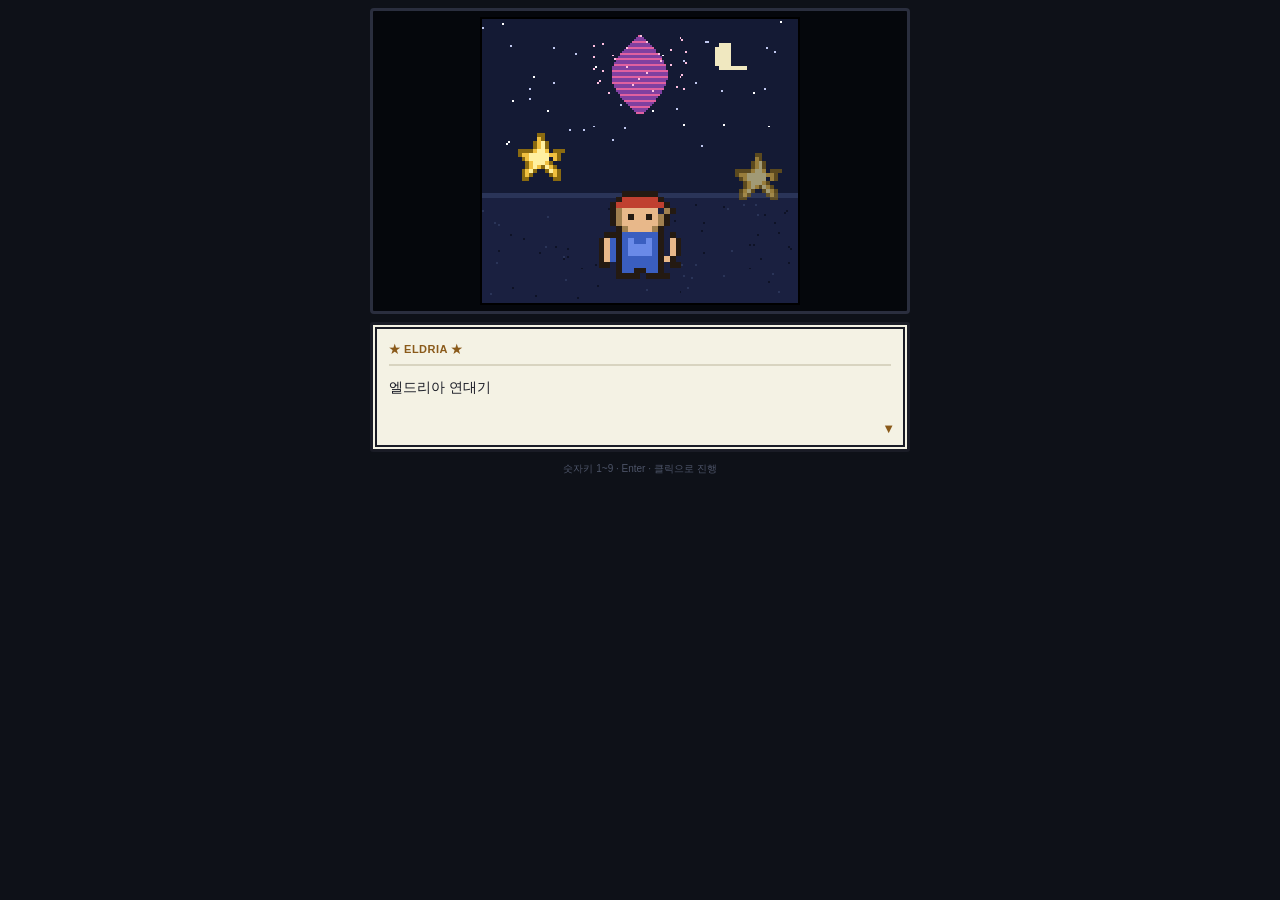
==== game/index.html @ 082b451c "도트 판타지 RPG「엘드리아 연대기」 추가 선택지(1,2,3)로 진행하는 성장형 텍스트 RPG를 game/ 아래에 추가했습니다. 기존 index.html(찬양 콘티 앱)은 건드리지" ====
<!DOCTYPE html>
<html lang="ko">
<head>
<meta charset="utf-8">
<meta name="viewport" content="width=device-width, initial-scale=1, viewport-fit=cover">
<meta name="theme-color" content="#0e1118">
<meta name="apple-mobile-web-app-capable" content="yes">
<meta name="apple-mobile-web-app-title" content="엘드리아">
<title>엘드리아 연대기</title>
<link rel="stylesheet" href="css/game.css">
</head>
<body>

<div id="app">

  <!-- 도트 화면 -->
  <div id="screen">
    <canvas id="cv"></canvas>
  </div>

  <!-- 상태창 -->
  <div id="hud"></div>

  <!-- 대사창 -->
  <div id="msgbox">
    <div id="boxTitle"></div>
    <div id="msg"></div>
    <div id="cont">▼</div>
  </div>

  <!-- 선택지 -->
  <div id="choices"></div>

  <div id="hint">숫자키 1~9 · Enter · 클릭으로 진행</div>
</div>

<!-- 이름 입력 -->
<div id="overlay">
  <div class="modal">
    <h2>이름을 정해 주세요</h2>
    <p>이 아이가 앞으로 불릴 이름입니다.</p>
    <input id="nameInput" maxlength="8" placeholder="예: 하준" autocomplete="off">
    <button id="nameOk">이 이름으로 시작</button>
  </div>
</div>

<script src="js/sprites.js"></script>
<script src="js/pixel.js"></script>
<script src="js/scene.js"></script>
<script src="js/data/items.js"></script>
<script src="js/data/skills.js"></script>
<script src="js/data/jobs.js"></script>
<script src="js/data/world.js"></script>
<script src="js/data/events.js"></script>
<script src="js/game.js"></script>
<script src="js/ui.js"></script>
<script>
  RPG.Pixel.init(document.getElementById('cv'));
  RPG.Scene.init();
  RPG.UI.init();
</script>
</body>
</html>
---- game/css/game.css ----
/* ===========================================================
   game.css — 게임보이 컬러 감성의 UI
   =========================================================== */

:root {
  --bg:      #0e1118;
  --panel:   #f4f2e4;
  --ink:     #1a1c26;
  --line:    #2a2e3e;
  --accent:  #e8b23c;
  --accent2: #6ad0f0;
  --dim:     #6b7186;
}

* { box-sizing: border-box; -webkit-tap-highlight-color: transparent; }

html, body {
  margin: 0; padding: 0;
  background: var(--bg);
  color: #e8e8f0;
  font-family: 'Galmuri11', 'DungGeunMo', 'Apple SD Gothic Neo', 'Malgun Gothic', 'Nanum Gothic', sans-serif;
  overscroll-behavior: none;
}

#app {
  max-width: 560px;
  margin: 0 auto;
  padding: 8px 10px 18px;
  min-height: 100vh;
  display: flex;
  flex-direction: column;
  gap: 8px;
}

/* ---------- 도트 화면 ---------- */
#screen {
  display: flex;
  justify-content: center;
  background: #05070c;
  border: 3px solid var(--line);
  border-radius: 4px;
  padding: 6px;
}

#cv {
  image-rendering: pixelated;
  image-rendering: -moz-crisp-edges;
  image-rendering: crisp-edges;
  display: block;
  border: 2px solid #000;
}

/* ---------- HUD ---------- */
#hud {
  background: #171b26;
  border: 2px solid var(--line);
  border-radius: 4px;
  padding: 7px 10px;
  font-size: 12px;
}
#hud:empty { display: none; }

.hrow {
  display: flex; align-items: baseline; gap: 8px;
  margin-bottom: 6px; flex-wrap: wrap;
}
.hname  { font-size: 14px; font-weight: 700; color: #fff; }
.hjob   { color: var(--accent2); font-size: 11px; }
.hlv    { color: var(--accent); font-weight: 700; }
.hgold  { margin-left: auto; color: var(--accent); }
.htitle { margin-top: 5px; font-size: 10px; color: var(--dim); }

.hbars { display: flex; flex-direction: column; gap: 3px; }
.bwrap { display: flex; align-items: center; gap: 6px; font-size: 10px; }
.blab  { width: 26px; color: var(--dim); flex: none; }
.btrack{
  flex: 1; height: 8px; background: #0c0e15;
  border: 1px solid #333a4d; border-radius: 2px; overflow: hidden;
}
.bfill { display: block; height: 100%; transition: width .25s ease; }
.bfill.hp { background: linear-gradient(#7cf07c, #2aa02a); }
.bfill.mp { background: linear-gradient(#7cc8f0, #2a70c0); }
.bfill.ex { background: linear-gradient(#f0d878, #c09020); }
.bnum  { width: 70px; text-align: right; color: #9aa0b4; flex: none; font-size: 10px; }

/* ---------- 대사창 ---------- */
#msgbox {
  background: var(--panel);
  color: var(--ink);
  border: 3px solid var(--ink);
  border-radius: 3px;
  box-shadow: inset 0 0 0 2px var(--panel), inset 0 0 0 4px var(--ink);
  padding: 14px 16px 22px;
  min-height: 118px;
  position: relative;
  cursor: pointer;
  line-height: 1.85;
  font-size: 14px;
}

#boxTitle {
  display: none;
  font-size: 11px;
  font-weight: 700;
  color: #8a5a1a;
  border-bottom: 2px solid #d8d4c0;
  padding-bottom: 5px;
  margin-bottom: 9px;
  letter-spacing: .5px;
}

#msg { white-space: pre-wrap; word-break: keep-all; min-height: 52px; }

#cont {
  position: absolute; right: 12px; bottom: 8px;
  color: #8a5a1a; font-size: 13px;
  animation: blink 1s steps(2) infinite;
}
@keyframes blink { 50% { opacity: 0; } }

/* ---------- 선택지 ---------- */
#choices { display: flex; flex-direction: column; gap: 5px; }
#choices:empty { display: none; }

.ch {
  display: grid;
  grid-template-columns: 26px 1fr;
  grid-template-areas: 'n t' '. s';
  align-items: center;
  gap: 2px 8px;
  width: 100%;
  text-align: left;
  background: #1c2130;
  color: #eef0f8;
  border: 2px solid #39405a;
  border-radius: 4px;
  padding: 9px 11px;
  font: inherit;
  font-size: 13px;
  cursor: pointer;
  transition: background .12s, border-color .12s, transform .06s;
}
.ch:hover:not(.dim) { background: #28304a; border-color: var(--accent); }
.ch:active:not(.dim) { transform: translateY(1px); }
.ch.dim { opacity: .38; cursor: default; }

.ch .num {
  grid-area: n;
  display: grid; place-items: center;
  width: 22px; height: 22px;
  background: var(--accent); color: #1a1c26;
  border-radius: 3px; font-weight: 700; font-size: 12px;
}
.ch.dim .num { background: #4a5068; color: #99a; }
.ch .txt { grid-area: t; font-weight: 600; }
.ch .sub { grid-area: s; font-size: 11px; color: #98a0ba; line-height: 1.5; }

#hint {
  text-align: center; font-size: 10px; color: #4d5468; margin-top: 2px;
}

/* ---------- 이름 입력 ---------- */
#overlay {
  display: none;
  position: fixed; inset: 0;
  background: rgba(4, 6, 12, .88);
  align-items: center; justify-content: center;
  padding: 20px; z-index: 50;
}
.modal {
  background: var(--panel); color: var(--ink);
  border: 3px solid var(--ink);
  box-shadow: inset 0 0 0 2px var(--panel), inset 0 0 0 4px var(--ink);
  border-radius: 3px;
  padding: 22px 20px; width: 100%; max-width: 330px; text-align: center;
}
.modal h2 { margin: 0 0 6px; font-size: 16px; }
.modal p  { margin: 0 0 14px; font-size: 12px; color: #6a6a58; }
#nameInput {
  width: 100%; padding: 11px; font: inherit; font-size: 17px; text-align: center;
  border: 2px solid var(--ink); border-radius: 3px; background: #fff; color: var(--ink);
  margin-bottom: 12px;
}
#nameOk {
  width: 100%; padding: 11px; font: inherit; font-size: 14px; font-weight: 700;
  background: var(--ink); color: var(--panel);
  border: none; border-radius: 3px; cursor: pointer;
}
#nameOk:active { transform: translateY(1px); }

/* ---------- 작은 화면 ---------- */
@media (max-width: 400px) {
  #msgbox { font-size: 13px; padding: 12px 13px 20px; min-height: 106px; }
  .ch { font-size: 12.5px; }
  .bnum { width: 62px; }
}
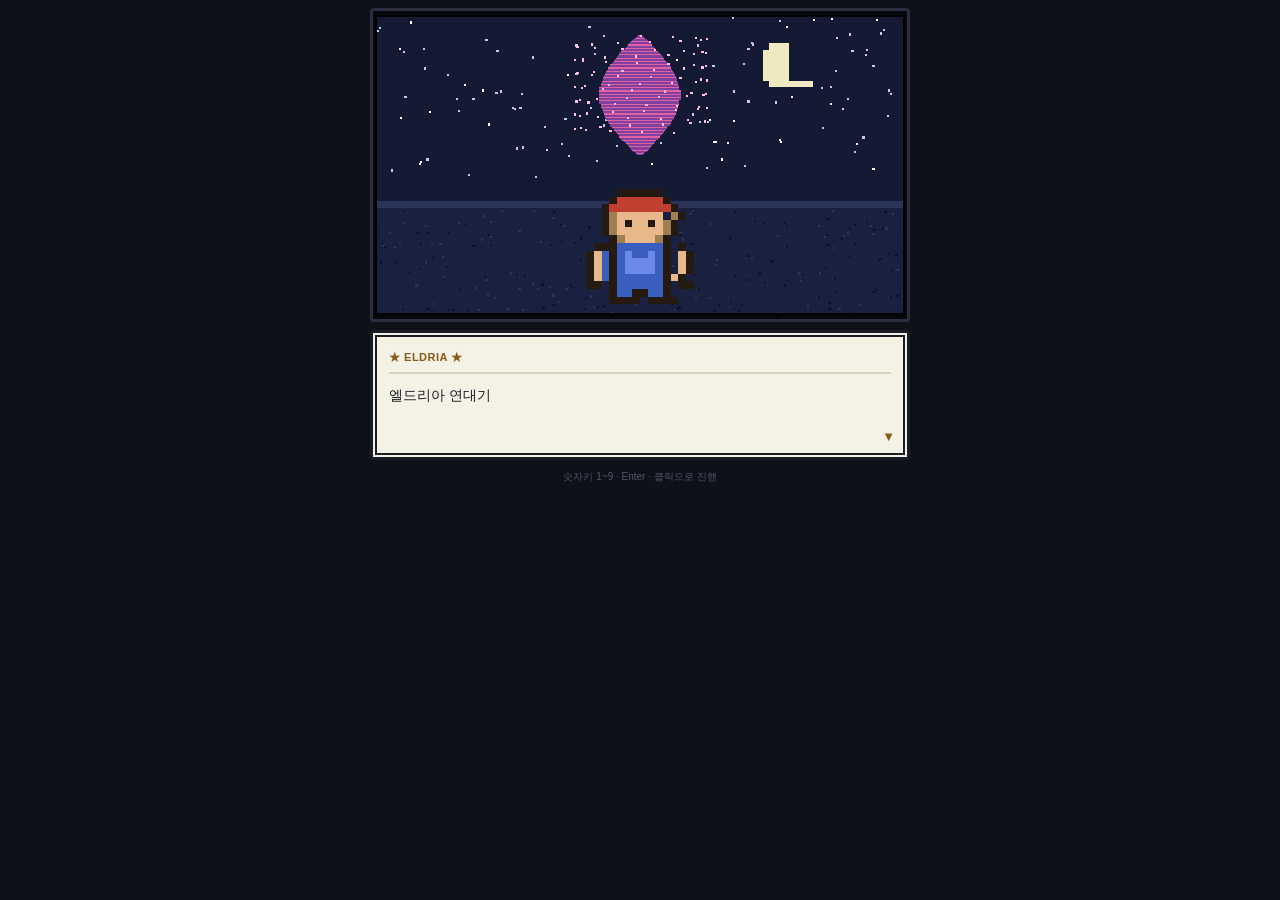
==== commit b9c359d0: "그림 교체 파이프라인 추가 · 해상도 480x270 으로 상향 고퀄리티 도트 그림을 넣을 수 있도록 구조를 바꿨습니다.  ■ 해상도 - 160x144 (게임보이) → 480x270" ====
--- a/game/index.html
+++ b/game/index.html
@@ -44,14 +44,18 @@
   </div>
 </div>
 
+<script src="js/config.js"></script>
 <script src="js/sprites.js"></script>
 <script src="js/pixel.js"></script>
+<script src="js/assets.js"></script>
 <script src="js/scene.js"></script>
 <script src="js/data/items.js"></script>
 <script src="js/data/skills.js"></script>
 <script src="js/data/jobs.js"></script>
+<script src="js/data/growth.js"></script>
 <script src="js/data/world.js"></script>
 <script src="js/data/events.js"></script>
+<script src="js/sync.js"></script>
 <script src="js/game.js"></script>
 <script src="js/ui.js"></script>
 <script>
--- a/game/css/game.css
+++ b/game/css/game.css
@@ -39,15 +39,13 @@
   background: #05070c;
   border: 3px solid var(--line);
   border-radius: 4px;
-  padding: 6px;
+  padding: 4px;
 }
 
 #cv {
-  image-rendering: pixelated;
-  image-rendering: -moz-crisp-edges;
-  image-rendering: crisp-edges;
   display: block;
   border: 2px solid #000;
+  /* 확대/축소에 따라 pixel.js 가 image-rendering 을 직접 정합니다 */
 }
 
 /* ---------- HUD ---------- */
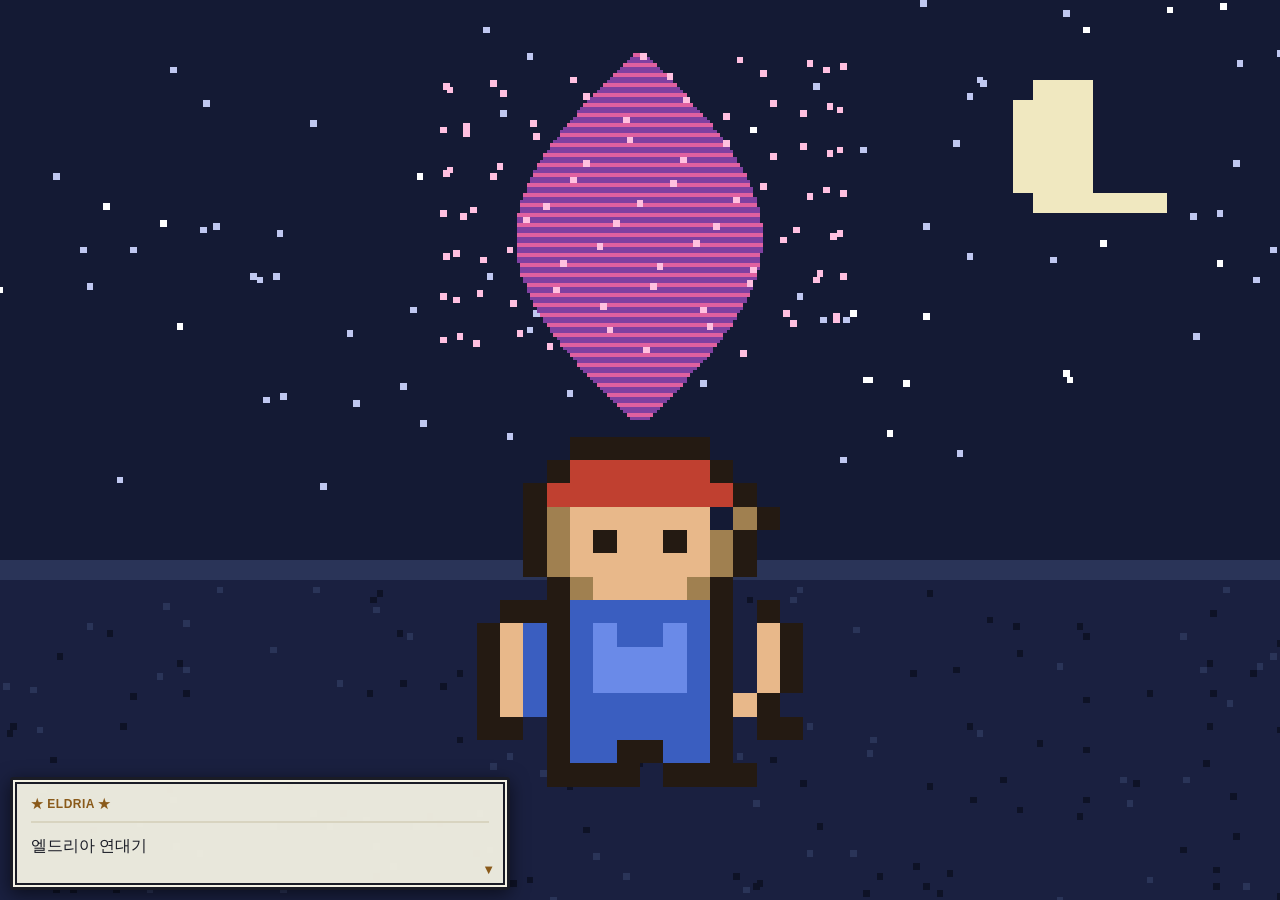
==== commit 90673104: "가로 화면 전용으로 전환 · UI를 화면 위에 얹는 배치로 변경 첨부해 주신 재미나이 목업처럼, 배경이 화면을 꽉 채우고 그 위에 UI 패널이 얹히는 가로 전용 구조로 바꿨습니다." ====
--- a/game/index.html
+++ b/game/index.html
@@ -2,9 +2,10 @@
 <html lang="ko">
 <head>
 <meta charset="utf-8">
-<meta name="viewport" content="width=device-width, initial-scale=1, viewport-fit=cover">
-<meta name="theme-color" content="#0e1118">
+<meta name="viewport" content="width=device-width, initial-scale=1, viewport-fit=cover, user-scalable=no">
+<meta name="theme-color" content="#05070c">
 <meta name="apple-mobile-web-app-capable" content="yes">
+<meta name="apple-mobile-web-app-status-bar-style" content="black-translucent">
 <meta name="apple-mobile-web-app-title" content="엘드리아">
 <title>엘드리아 연대기</title>
 <link rel="stylesheet" href="css/game.css">
@@ -12,26 +13,30 @@
 <body>
 
 <div id="app">
+  <!-- 무대: 가로 모드에서는 화면을 꽉 채우고 그 위에 UI가 얹힙니다 -->
+  <div id="stage">
+    <div id="screen"><canvas id="cv"></canvas></div>
 
-  <!-- 도트 화면 -->
-  <div id="screen">
-    <canvas id="cv"></canvas>
+    <div id="foe"></div>
+    <div id="hud"></div>
+
+    <div id="msgbox">
+      <div id="boxTitle"></div>
+      <div id="msg"></div>
+      <div id="cont">▼</div>
+    </div>
+
+    <div id="choices"></div>
   </div>
 
-  <!-- 상태창 -->
-  <div id="hud"></div>
+</div>
 
-  <!-- 대사창 -->
-  <div id="msgbox">
-    <div id="boxTitle"></div>
-    <div id="msg"></div>
-    <div id="cont">▼</div>
-  </div>
-
-  <!-- 선택지 -->
-  <div id="choices"></div>
-
-  <div id="hint">숫자키 1~9 · Enter · 클릭으로 진행</div>
+<!-- 세로로 들었을 때 -->
+<div id="rotate">
+  <div class="ico">📱</div>
+  <h2>화면을 가로로 돌려 주세요</h2>
+  <p>엘드리아는 가로 화면 전용입니다.<br>
+     폰을 옆으로 눕히면 바로 시작됩니다.</p>
 </div>
 
 <!-- 이름 입력 -->
--- a/game/css/game.css
+++ b/game/css/game.css
@@ -1,74 +1,109 @@
 /* ===========================================================
-   game.css — 게임보이 컬러 감성의 UI
+   game.css — 가로(landscape) 전용 레이아웃
+   -----------------------------------------------------------
+   배경이 화면을 꽉 채우고, 그 위에 UI 패널이 얹힙니다.
+
+       ┌──────────────────────────────────────────┐
+       │ [내 정보]                      [적 정보] │
+       │                                          │
+       │                          (적)            │
+       │        (주인공)              ┌──────────┐│
+       │ ┌──────────────────────────┐ │ 1 공격   ││
+       │ │ 대사창                    │ │ 2 스킬   ││
+       │ └──────────────────────────┘ │ 3 아이템 ││
+       └──────────────────────────────┴──────────┘
+
+   세로로 들면 "가로로 돌려주세요" 안내가 뜹니다.
    =========================================================== */
 
 :root {
-  --bg:      #0e1118;
+  --bg:      #05070c;
   --panel:   #f4f2e4;
   --ink:     #1a1c26;
   --line:    #2a2e3e;
   --accent:  #e8b23c;
   --accent2: #6ad0f0;
   --dim:     #6b7186;
+
+  --pad-t: env(safe-area-inset-top);
+  --pad-r: env(safe-area-inset-right);
+  --pad-b: env(safe-area-inset-bottom);
+  --pad-l: env(safe-area-inset-left);
 }
 
 * { box-sizing: border-box; -webkit-tap-highlight-color: transparent; }
 
 html, body {
   margin: 0; padding: 0;
+  height: 100%;
+  overflow: hidden;
   background: var(--bg);
   color: #e8e8f0;
   font-family: 'Galmuri11', 'DungGeunMo', 'Apple SD Gothic Neo', 'Malgun Gothic', 'Nanum Gothic', sans-serif;
   overscroll-behavior: none;
 }
 
-#app {
-  max-width: 560px;
-  margin: 0 auto;
-  padding: 8px 10px 18px;
-  min-height: 100vh;
+#app { height: 100vh; height: 100dvh; }
+
+#stage { position: fixed; inset: 0; }
+
+/* ---------- 도트 화면 (배경 전체) ---------- */
+#screen {
+  position: absolute; inset: 0;
   display: flex;
-  flex-direction: column;
-  gap: 8px;
-}
-
-/* ---------- 도트 화면 ---------- */
-#screen {
-  display: flex;
+  align-items: center;
   justify-content: center;
+  overflow: hidden;          /* cover 로 넘치는 부분을 잘라 낸다 */
   background: #05070c;
-  border: 3px solid var(--line);
-  border-radius: 4px;
-  padding: 4px;
-}
-
-#cv {
-  display: block;
-  border: 2px solid #000;
-  /* 확대/축소에 따라 pixel.js 가 image-rendering 을 직접 정합니다 */
-}
-
-/* ---------- HUD ---------- */
+}
+#cv { display: block; }
+/* 확대/축소 여부에 따라 pixel.js 가 image-rendering 을 직접 정합니다 */
+
+/* ---------- 공통 패널 모양 ---------- */
+#hud, #foe {
+  position: absolute;
+  width: 232px;
+  background: rgba(14, 17, 26, .82);
+  backdrop-filter: blur(3px);
+  -webkit-backdrop-filter: blur(3px);
+  border: 2px solid rgba(140, 150, 180, .45);
+  border-radius: 6px;
+  padding: 7px 10px;
+  font-size: 11px;
+  z-index: 10;
+  box-shadow: 0 3px 14px rgba(0, 0, 0, .5);
+}
+#hud:empty, #foe:empty { display: none; }
+
+/* --- 내 정보: 왼쪽 위 --- */
 #hud {
-  background: #171b26;
-  border: 2px solid var(--line);
-  border-radius: 4px;
-  padding: 7px 10px;
-  font-size: 12px;
-}
-#hud:empty { display: none; }
-
-.hrow {
-  display: flex; align-items: baseline; gap: 8px;
-  margin-bottom: 6px; flex-wrap: wrap;
-}
-.hname  { font-size: 14px; font-weight: 700; color: #fff; }
-.hjob   { color: var(--accent2); font-size: 11px; }
+  top: calc(10px + var(--pad-t));
+  left: calc(10px + var(--pad-l));
+}
+.hrow { display: flex; align-items: baseline; gap: 8px; margin-bottom: 6px; flex-wrap: wrap; }
+.hname  { font-size: 13px; font-weight: 700; color: #fff; }
+.hjob   { color: var(--accent2); font-size: 10px; }
 .hlv    { color: var(--accent); font-weight: 700; }
 .hgold  { margin-left: auto; color: var(--accent); }
-.htitle { margin-top: 5px; font-size: 10px; color: var(--dim); }
-
-.hbars { display: flex; flex-direction: column; gap: 3px; }
+.htitle { margin-top: 5px; font-size: 9px; color: var(--dim); }
+.hbars  { display: flex; flex-direction: column; gap: 3px; }
+
+/* --- 적 정보: 오른쪽 위 --- */
+#foe {
+  top: calc(10px + var(--pad-t));
+  right: calc(10px + var(--pad-r));
+  padding: 6px 10px;
+}
+#foe.boss {
+  border-color: rgba(220, 90, 110, .7);
+  background: rgba(32, 16, 22, .85);
+}
+.frow  { display: flex; align-items: baseline; gap: 8px; margin-bottom: 4px; }
+.fname { font-size: 12.5px; font-weight: 700; color: #fff; }
+#foe.boss .fname { color: #ff9aa8; }
+.flv   { margin-left: auto; color: var(--accent); font-size: 10px; font-weight: 700; }
+
+/* --- 막대 --- */
 .bwrap { display: flex; align-items: center; gap: 6px; font-size: 10px; }
 .blab  { width: 26px; color: var(--dim); flex: none; }
 .btrack{
@@ -79,116 +114,181 @@
 .bfill.hp { background: linear-gradient(#7cf07c, #2aa02a); }
 .bfill.mp { background: linear-gradient(#7cc8f0, #2a70c0); }
 .bfill.ex { background: linear-gradient(#f0d878, #c09020); }
-.bnum  { width: 70px; text-align: right; color: #9aa0b4; flex: none; font-size: 10px; }
-
-/* ---------- 대사창 ---------- */
+.bnum  { width: 60px; text-align: right; color: #9aa0b4; flex: none; font-size: 9px; }
+
+/* ---------- 대사창: 왼쪽 아래 ---------- */
 #msgbox {
-  background: var(--panel);
+  position: absolute;
+  left: calc(10px + var(--pad-l));
+  bottom: calc(10px + var(--pad-b));
+  width: min(52%, 500px);
+  max-height: 36vh;
+  overflow-y: auto;
+  padding: 10px 14px 20px;
+  background: rgba(244, 242, 228, .95);
   color: var(--ink);
   border: 3px solid var(--ink);
   border-radius: 3px;
-  box-shadow: inset 0 0 0 2px var(--panel), inset 0 0 0 4px var(--ink);
-  padding: 14px 16px 22px;
-  min-height: 118px;
-  position: relative;
+  box-shadow: inset 0 0 0 2px var(--panel), inset 0 0 0 4px var(--ink),
+              0 4px 18px rgba(0, 0, 0, .55);
   cursor: pointer;
-  line-height: 1.85;
-  font-size: 14px;
+  line-height: 1.7;
+  font-size: 13.5px;
+  z-index: 10;
 }
 
 #boxTitle {
   display: none;
-  font-size: 11px;
-  font-weight: 700;
-  color: #8a5a1a;
+  font-size: 10.5px; font-weight: 700; color: #8a5a1a;
   border-bottom: 2px solid #d8d4c0;
-  padding-bottom: 5px;
-  margin-bottom: 9px;
+  padding-bottom: 4px; margin-bottom: 6px;
   letter-spacing: .5px;
 }
 
-#msg { white-space: pre-wrap; word-break: keep-all; min-height: 52px; }
+#msg { white-space: pre-wrap; word-break: keep-all; }
 
 #cont {
-  position: absolute; right: 12px; bottom: 8px;
+  position: absolute; right: 12px; bottom: 6px;
   color: #8a5a1a; font-size: 13px;
   animation: blink 1s steps(2) infinite;
 }
 @keyframes blink { 50% { opacity: 0; } }
 
-/* ---------- 선택지 ---------- */
-#choices { display: flex; flex-direction: column; gap: 5px; }
+/* ---------- 선택지: 오른쪽 아래 ---------- */
+#choices {
+  position: absolute;
+  right: calc(10px + var(--pad-r));
+  bottom: calc(10px + var(--pad-b));
+  width: min(40%, 340px);
+  max-height: 76vh;
+  overflow-y: auto;
+  display: flex; flex-direction: column; gap: 4px;
+  z-index: 10;
+}
 #choices:empty { display: none; }
+
+/* 항목이 적을 때는 2열 — 아래쪽 장면을 덜 가립니다 */
+#choices.two {
+  display: grid;
+  grid-template-columns: 1fr 1fr;
+  gap: 4px;
+  width: min(44%, 390px);
+}
+#choices.two .ch { padding: 6px 8px; }
+#choices.two .ch .sub { display: none; }
 
 .ch {
   display: grid;
-  grid-template-columns: 26px 1fr;
+  grid-template-columns: 22px 1fr;
   grid-template-areas: 'n t' '. s';
   align-items: center;
   gap: 2px 8px;
   width: 100%;
   text-align: left;
-  background: #1c2130;
+  background: rgba(28, 33, 48, .93);
   color: #eef0f8;
-  border: 2px solid #39405a;
+  border: 2px solid rgba(140, 150, 190, .5);
   border-radius: 4px;
-  padding: 9px 11px;
+  padding: 7px 10px;
   font: inherit;
-  font-size: 13px;
+  font-size: 12.5px;
   cursor: pointer;
+  box-shadow: 0 2px 10px rgba(0, 0, 0, .45);
   transition: background .12s, border-color .12s, transform .06s;
 }
-.ch:hover:not(.dim) { background: #28304a; border-color: var(--accent); }
+.ch:hover:not(.dim) { background: rgba(40, 48, 74, .96); border-color: var(--accent); }
 .ch:active:not(.dim) { transform: translateY(1px); }
 .ch.dim { opacity: .38; cursor: default; }
 
 .ch .num {
   grid-area: n;
   display: grid; place-items: center;
-  width: 22px; height: 22px;
+  width: 19px; height: 19px;
   background: var(--accent); color: #1a1c26;
-  border-radius: 3px; font-weight: 700; font-size: 12px;
+  border-radius: 3px; font-weight: 700; font-size: 11px;
 }
 .ch.dim .num { background: #4a5068; color: #99a; }
 .ch .txt { grid-area: t; font-weight: 600; }
-.ch .sub { grid-area: s; font-size: 11px; color: #98a0ba; line-height: 1.5; }
-
-#hint {
-  text-align: center; font-size: 10px; color: #4d5468; margin-top: 2px;
-}
+.ch .sub { grid-area: s; font-size: 10px; color: #98a0ba; line-height: 1.5; }
+
+#hint { display: none; }
 
 /* ---------- 이름 입력 ---------- */
 #overlay {
   display: none;
   position: fixed; inset: 0;
-  background: rgba(4, 6, 12, .88);
+  background: rgba(4, 6, 12, .9);
   align-items: center; justify-content: center;
-  padding: 20px; z-index: 50;
+  padding: 16px; z-index: 100;
 }
 .modal {
   background: var(--panel); color: var(--ink);
   border: 3px solid var(--ink);
   box-shadow: inset 0 0 0 2px var(--panel), inset 0 0 0 4px var(--ink);
   border-radius: 3px;
-  padding: 22px 20px; width: 100%; max-width: 330px; text-align: center;
-}
-.modal h2 { margin: 0 0 6px; font-size: 16px; }
-.modal p  { margin: 0 0 14px; font-size: 12px; color: #6a6a58; }
+  padding: 18px 20px; width: 100%; max-width: 330px; text-align: center;
+}
+.modal h2 { margin: 0 0 5px; font-size: 15px; }
+.modal p  { margin: 0 0 12px; font-size: 12px; color: #6a6a58; }
 #nameInput {
-  width: 100%; padding: 11px; font: inherit; font-size: 17px; text-align: center;
+  width: 100%; padding: 10px; font: inherit; font-size: 17px; text-align: center;
   border: 2px solid var(--ink); border-radius: 3px; background: #fff; color: var(--ink);
-  margin-bottom: 12px;
+  margin-bottom: 10px;
 }
 #nameOk {
-  width: 100%; padding: 11px; font: inherit; font-size: 14px; font-weight: 700;
+  width: 100%; padding: 10px; font: inherit; font-size: 14px; font-weight: 700;
   background: var(--ink); color: var(--panel);
   border: none; border-radius: 3px; cursor: pointer;
 }
 #nameOk:active { transform: translateY(1px); }
 
-/* ---------- 작은 화면 ---------- */
-@media (max-width: 400px) {
-  #msgbox { font-size: 13px; padding: 12px 13px 20px; min-height: 106px; }
-  .ch { font-size: 12.5px; }
-  .bnum { width: 62px; }
-}
+/* ---------- 화면이 낮을 때 (폰 가로) ---------- */
+@media (max-height: 420px) {
+  #hud, #foe { width: 200px; padding: 6px 8px; font-size: 10px; }
+  .hname { font-size: 12px; }
+  .fname { font-size: 11.5px; }
+  .bnum  { width: 54px; }
+  #msgbox { font-size: 12.5px; padding: 8px 12px 18px; max-height: 38vh; }
+  .ch { font-size: 11.5px; padding: 6px 9px; }
+  .ch .sub { display: none; }      /* 설명은 감춰서 공간 확보 */
+}
+
+/* ---------- 큰 화면(태블릿·PC)에서는 키운다 ---------- */
+@media (min-height: 700px) {
+  #hud, #foe { width: 290px; font-size: 13px; padding: 10px 13px; }
+  .hname { font-size: 16px; }
+  .fname { font-size: 15px; }
+  .bnum  { width: 76px; font-size: 11px; }
+  #msgbox { font-size: 16px; padding: 14px 18px 26px; line-height: 1.8; }
+  #boxTitle { font-size: 12px; padding-bottom: 6px; margin-bottom: 9px; }
+  .ch { font-size: 15px; padding: 10px 13px; }
+  .ch .num { width: 23px; height: 23px; font-size: 13px; }
+  .ch .sub { font-size: 12px; }
+}
+
+/* ===========================================================
+   세로로 들었을 때 — 돌려 달라는 안내만 띄웁니다
+   =========================================================== */
+#rotate {
+  display: none;
+  position: fixed; inset: 0;
+  background: var(--bg);
+  z-index: 200;
+  flex-direction: column;
+  align-items: center; justify-content: center;
+  gap: 18px; padding: 30px; text-align: center;
+}
+#rotate .ico {
+  font-size: 54px;
+  animation: tilt 1.8s ease-in-out infinite;
+}
+@keyframes tilt {
+  0%, 40%   { transform: rotate(0deg); }
+  60%, 100% { transform: rotate(-90deg); }
+}
+#rotate h2 { margin: 0; font-size: 18px; color: var(--accent); }
+#rotate p  { margin: 0; font-size: 13px; color: var(--dim); line-height: 1.8; }
+
+@media (orientation: portrait) {
+  #rotate { display: flex; }
+}
